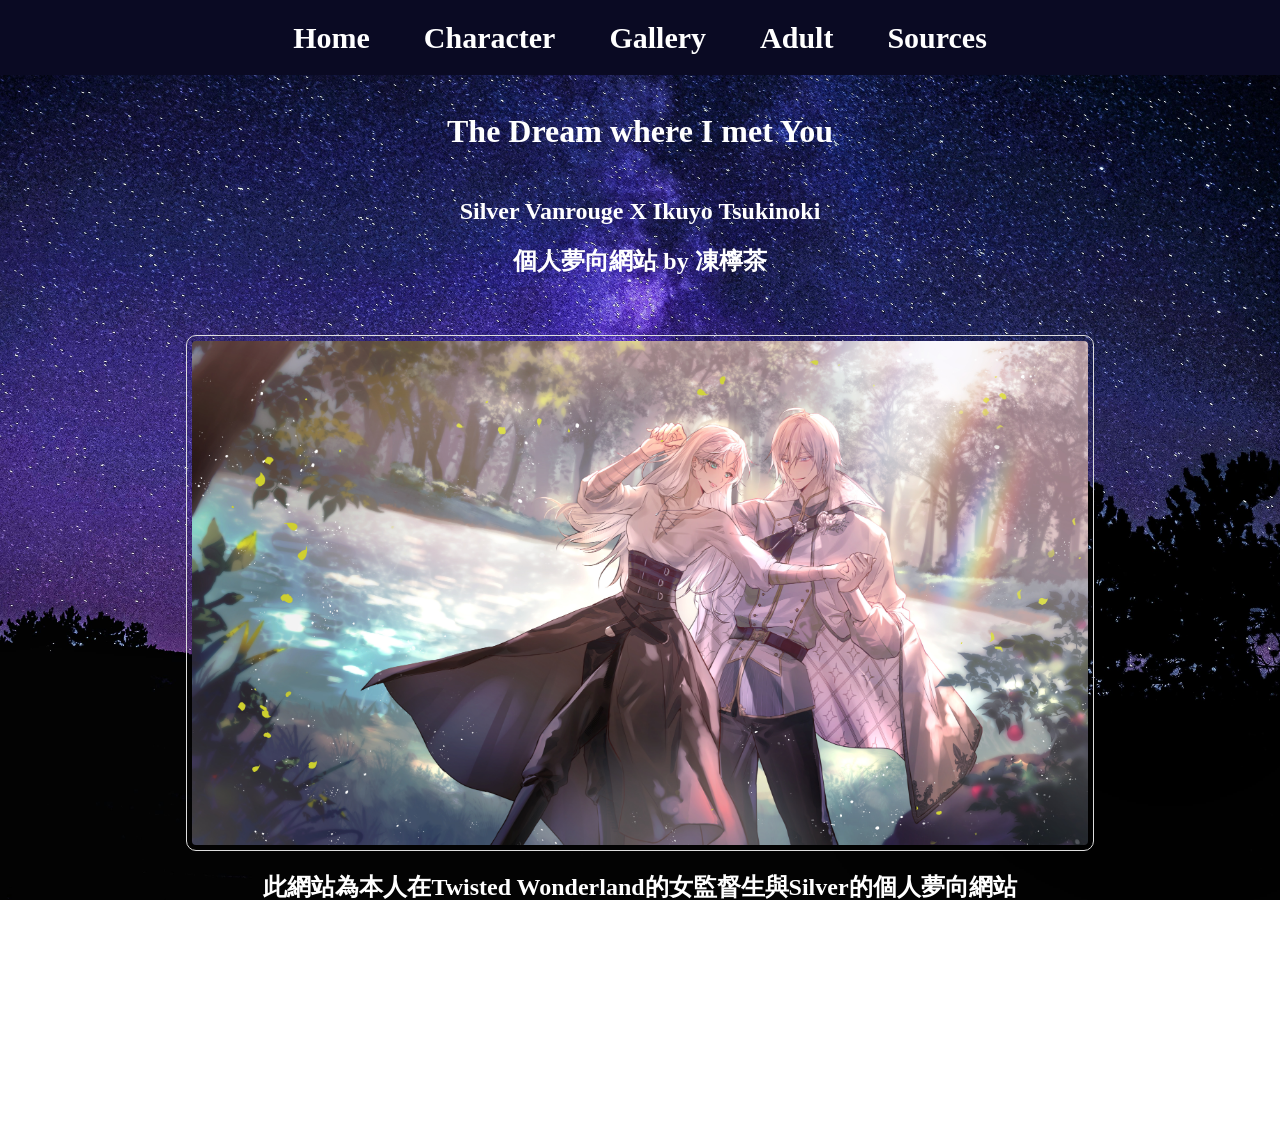
==== index.html @ f785f2b8 "init" ====
<!DOCTYPE html>
<html>
<head>
    <title>My First Web Page</title>
    <link rel="stylesheet" href="style.css">
    <script src="src/component/topBarComponent.js" type="text/javascript" defer></script>
    <script src="src/component/characterComponent.js" type="text/javascript" defer></script>
    <script src="src/component/galleryComponent.js" type="text/javascript" defer></script>
</head>
<body>
    <header-component></header-component>
    <div class="fade-in">
        <h1 class="title">The Dream where I met You</h1>
         <br>
        <h2 class="subtitle">Silver Vanrouge X Ikuyo Tsukinoki</h2>
        <h2 class="subtitle">個人夢向網站 by 凍檸茶</h2>
        <br>
        <img class="coverImage" src="src/images/coverImage.JPG">

        <h2>此網站為本人在Twisted Wonderland的女監督生與Silver的個人夢向網站</h2>
        <h2>網站內所有圖片、角色、設定皆為Twisted Wonderland官方所有，僅用於個人夢向創作</h2>
        <h2>不要拿我的圖片及內容，但可以拿我的code</h2>

        <h3>Thanks to:<br>
            米米克, KCN, 411cm, nel_kim_ <br>
            李檸之, Reika, 摸謎, Pink Up <br>
            末形未, 梢, Arisa <br>
        </h3>
        <!-- <p>This is my journey into web development.</p>
        <img src="myphoto.jpg" alt="My Photo"> -->

        <!-- <character-component></character-component> -->
    </div>
</body>
</html>
---- style.css ----
body {
    /* font-family: Arial, sans-serif; */
    background-image: url('src/images/skyBackground.jpg');
    background-repeat: no-repeat;
    background-size: cover;
    background-attachment: fixed;
    background-position: top center;
    color: #333;
    margin: 0;
    padding: 0;
}

h1 {
    color: #2c3e50;
    text-size-adjust: 180%;
    text-align: center;
    margin-top: 20px;
}

h2 {
    color: #ffffff;
    text-align: center;
    margin-top: 10px;
}

h3 {
    color: #ffffff;
    text-align: center;
    margin-top: 10px;
}
p {
    text-align: center;
    font-size: 18px;
}
img {
    display: block;
    margin: 20px auto;
    width: 200px;
    border-radius: 10px;
}
a {
    display: block;
    text-align: center;
    margin-top: 15px;
    text-decoration: none;
    color: #2980b9;
}
a:hover {
    color: #1abc9c;
}

.title {
    font-family: cursive;
    color: #ffffff;
    font-size: 2em;
    font-weight: bold;
    text-align: center;
    margin: 20px 0;
}

.coverImage {
    display: flex;
    margin: 20px auto;
    width: 70%;
    height: auto;
    border-radius: 10px;
    border: 1px solid #ddd;
    padding: 5px;
}

.grid {
    display: grid;
    grid-template-columns: repeat(12, 1fr);
}

.col-2 {
  grid-column: span 2;
}

.col-4 {
  grid-column: span 4;
}

.col-8 {
  grid-column: span 8;
}


@keyframes fadeIn {
            from { opacity: 0; transform: translateY(15px); }
            to { opacity: 1; transform: translateY(0); }
        }


@keyframes fadeInOpacity {
    0% {
        opacity: 0;
    }

    100% {
        opacity: 1;
    }
}

.fade-in {
    display: block;
    animation: fadeIn 1s ease forwards;
}
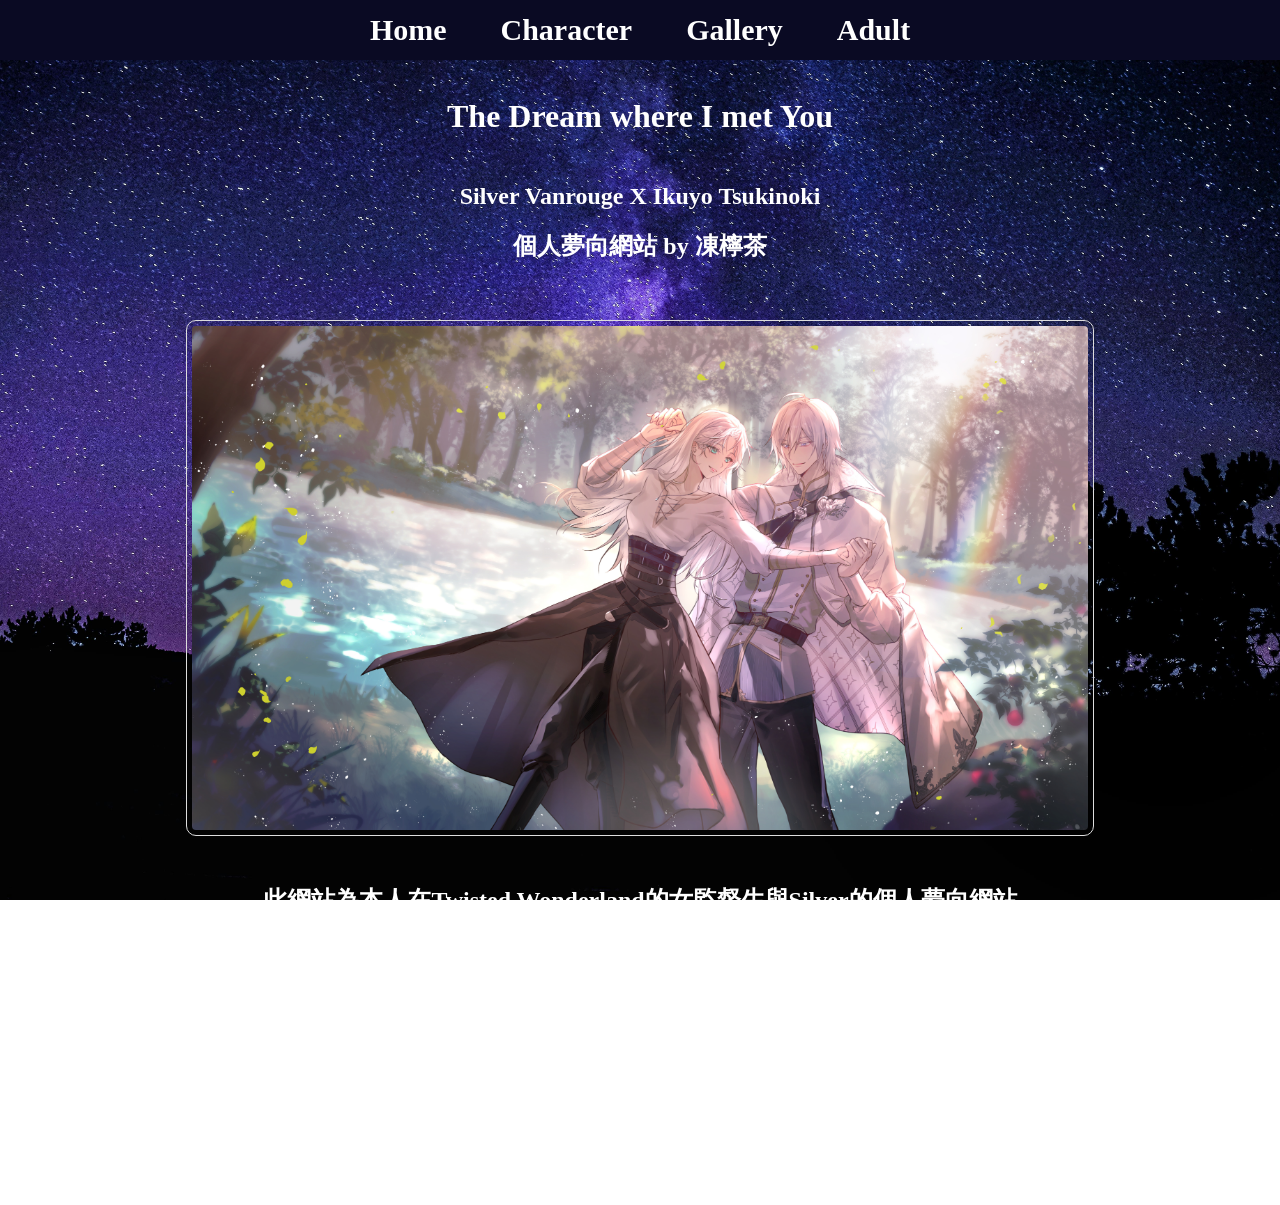
==== commit cd3f96e2: "View in same html" ====
--- a/index.html
+++ b/index.html
@@ -3,33 +3,19 @@
 <head>
     <title>My First Web Page</title>
     <link rel="stylesheet" href="style.css">
+    <!-- <script src="index.js" type="text/javascript"></script> -->
+    <script src="src/component/indexComponent.js" type="text/javascript" defer></script>
     <script src="src/component/topBarComponent.js" type="text/javascript" defer></script>
     <script src="src/component/characterComponent.js" type="text/javascript" defer></script>
     <script src="src/component/galleryComponent.js" type="text/javascript" defer></script>
 </head>
 <body>
+        <script src="index.js" type="text/javascript"></script>
+
     <header-component></header-component>
-    <div class="fade-in">
-        <h1 class="title">The Dream where I met You</h1>
-         <br>
-        <h2 class="subtitle">Silver Vanrouge X Ikuyo Tsukinoki</h2>
-        <h2 class="subtitle">個人夢向網站 by 凍檸茶</h2>
-        <br>
-        <img class="coverImage" src="src/images/coverImage.JPG">
-
-        <h2>此網站為本人在Twisted Wonderland的女監督生與Silver的個人夢向網站</h2>
-        <h2>網站內所有圖片、角色、設定皆為Twisted Wonderland官方所有，僅用於個人夢向創作</h2>
-        <h2>不要拿我的圖片及內容，但可以拿我的code</h2>
-
-        <h3>Thanks to:<br>
-            米米克, KCN, 411cm, nel_kim_ <br>
-            李檸之, Reika, 摸謎, Pink Up <br>
-            末形未, 梢, Arisa <br>
-        </h3>
-        <!-- <p>This is my journey into web development.</p>
-        <img src="myphoto.jpg" alt="My Photo"> -->
-
-        <!-- <character-component></character-component> -->
-    </div>
+    <index-component id="index"></index-component>
+    
+    <character-component id="character" style="display: none;"></character-component>
+    <gallery-component id="gallery" style="display: none;"></gallery-component>
 </body>
 </html>
--- a/style.css
+++ b/style.css
@@ -52,7 +52,7 @@
 .title {
     font-family: cursive;
     color: #ffffff;
-    font-size: 2em;
+    font-size-adjust: 180%;
     font-weight: bold;
     text-align: center;
     margin: 20px 0;
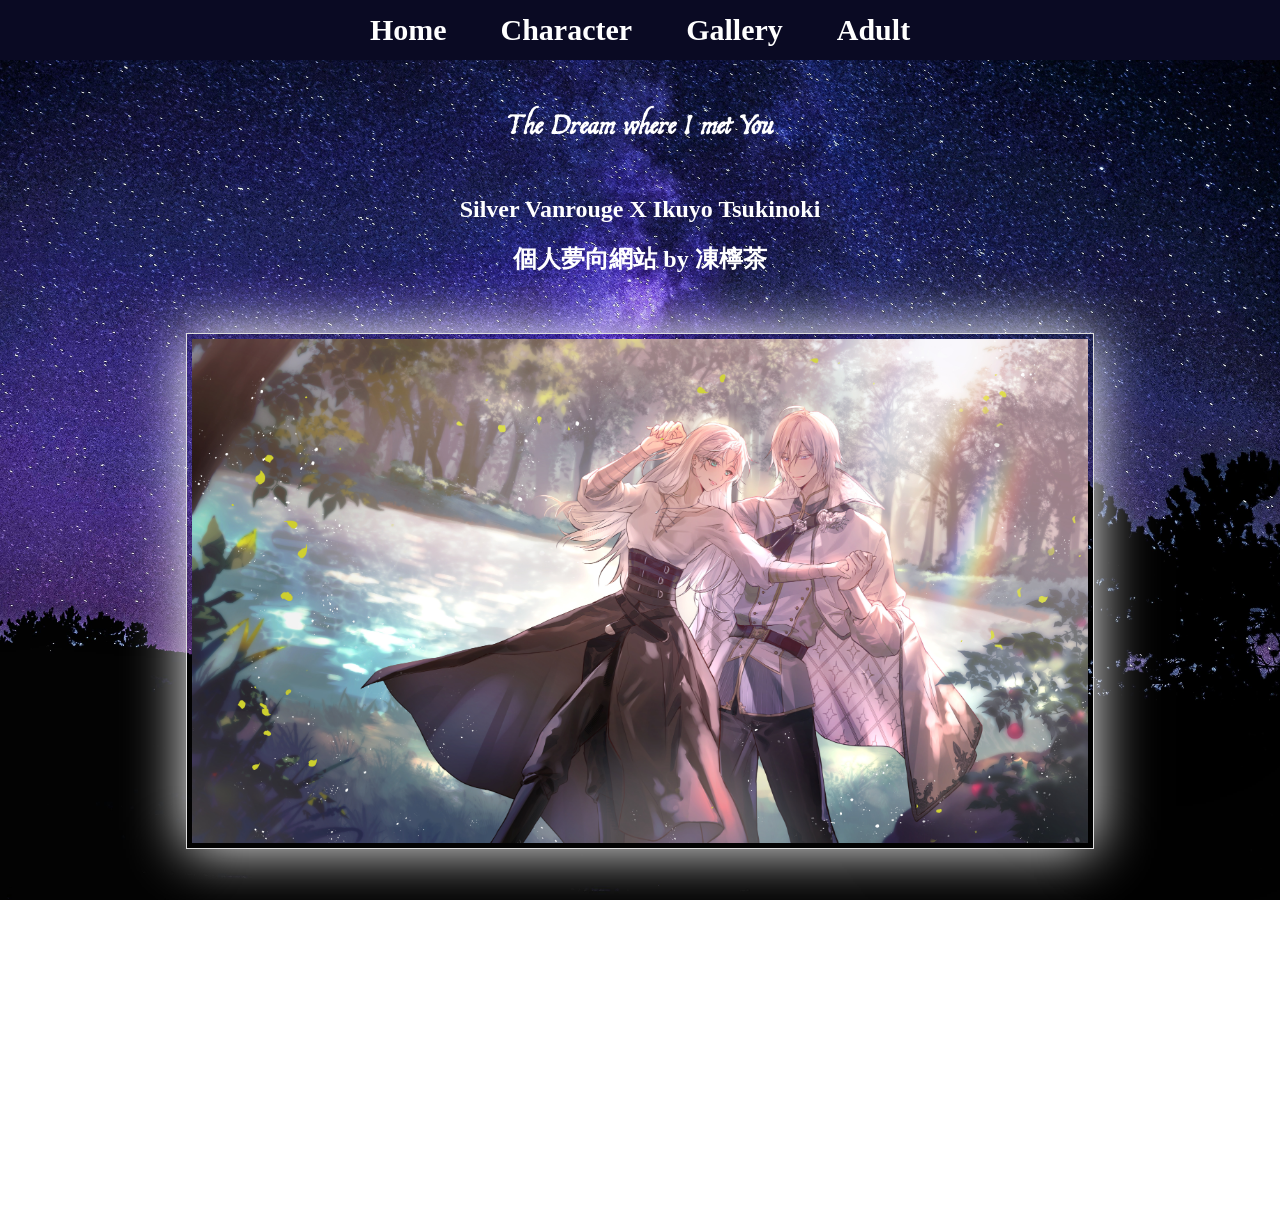
==== commit 076e382a: "adult content" ====
--- a/index.html
+++ b/index.html
@@ -1,21 +1,30 @@
 <!DOCTYPE html>
 <html>
 <head>
-    <title>My First Web Page</title>
+    <title>dream-sv</title>
+    <!-- Font -->
+    <link rel="preconnect" href="https://fonts.googleapis.com">
+    <link rel="preconnect" href="https://fonts.gstatic.com" crossorigin>
+    <link href="https://fonts.googleapis.com/css2?family=Estonia&display=swap" rel="stylesheet">
+
     <link rel="stylesheet" href="style.css">
     <!-- <script src="index.js" type="text/javascript"></script> -->
     <script src="src/component/indexComponent.js" type="text/javascript" defer></script>
     <script src="src/component/topBarComponent.js" type="text/javascript" defer></script>
     <script src="src/component/characterComponent.js" type="text/javascript" defer></script>
     <script src="src/component/galleryComponent.js" type="text/javascript" defer></script>
+    <script src="src/component/adultComponent.js" type="text/javascript" defer></script>
+    <script src="src/component/hiddenAdultComponent.js" type="text/javascript" defer></script>
 </head>
 <body>
-        <script src="index.js" type="text/javascript"></script>
+    <script src="index.js" type="text/javascript"></script>
 
     <header-component></header-component>
     <index-component id="index"></index-component>
-    
     <character-component id="character" style="display: none;"></character-component>
     <gallery-component id="gallery" style="display: none;"></gallery-component>
+    <adult-component #adult id="adult" style="display: none;"></adult-component>
+    <hidden-adult-component #hidden-adult id="hidden-adult" style="display: none;"></hidden-adult-component>
+
 </body>
 </html>
--- a/style.css
+++ b/style.css
@@ -32,12 +32,12 @@
     text-align: center;
     font-size: 18px;
 }
-img {
+/* img {
     display: block;
     margin: 20px auto;
     width: 200px;
     border-radius: 10px;
-}
+} */
 a {
     display: block;
     text-align: center;
@@ -50,9 +50,12 @@
 }
 
 .title {
-    font-family: cursive;
+    /* font-family: cursive; */
+    font-family: "Estonia", cursive;
+  font-style: normal;
     color: #ffffff;
-    font-size-adjust: 180%;
+    font-size: 40px;
+    /* font-size-adjust: 180%; */
     font-weight: bold;
     text-align: center;
     margin: 20px 0;
@@ -63,10 +66,27 @@
     margin: 20px auto;
     width: 70%;
     height: auto;
-    border-radius: 10px;
     border: 1px solid #ddd;
     padding: 5px;
+/* 
+    content: "";
+  background-image: url("https://ia601706.us.archive.org/8/items/mbid-bbeded36-8d04-4b3b-8b8b-6fa2e4fec570/mbid-bbeded36-8d04-4b3b-8b8b-6fa2e4fec570-27549132408.jpg");
+  background-size: cover;
+  filter: blur(30px) saturate(5); */
 }
+
+.coverImage-box {
+    -moz-box-shadow: 0 0 5px #fff;
+    -webkit-box-shadow: 0 0 5px #fff;
+    box-shadow: 0px 0px 55px #fff;
+}
+
+.estonia-regular {
+  font-family: "Estonia", cursive;
+  font-weight: 400;
+  font-style: normal;
+}
+
 
 .grid {
     display: grid;
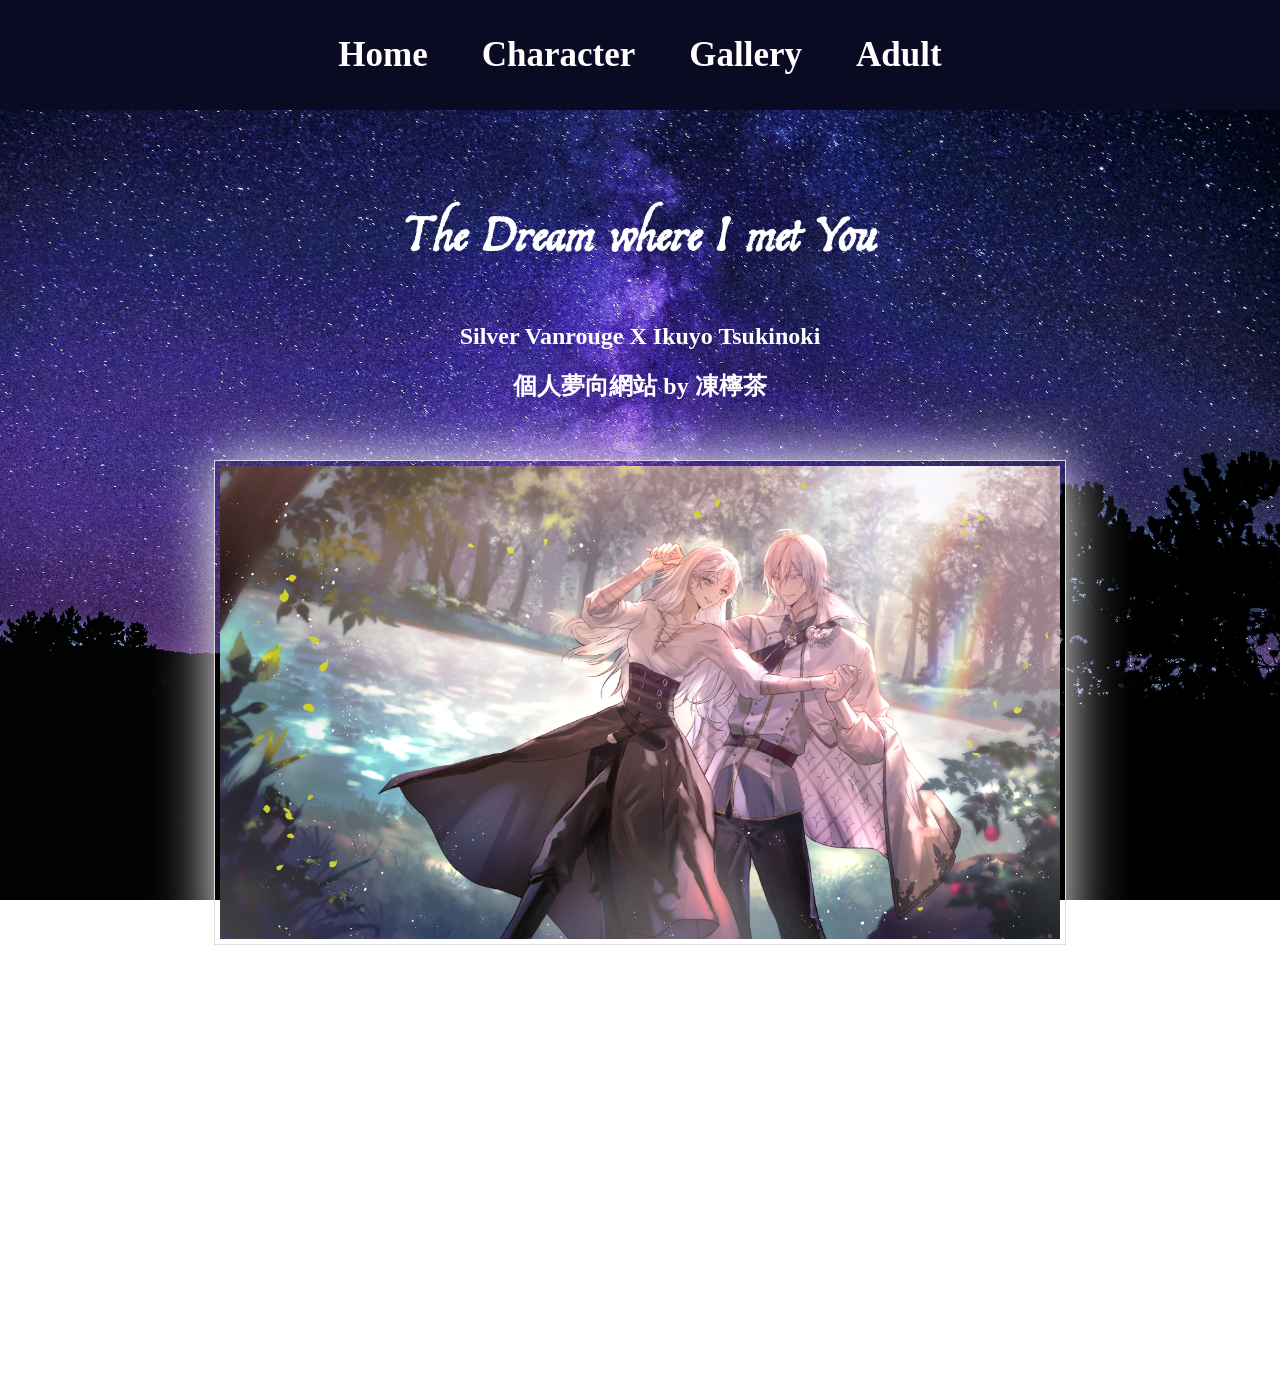
==== commit ed3048db: "lots of adjustment" ====
--- a/index.html
+++ b/index.html
@@ -2,10 +2,11 @@
 <html>
 <head>
     <title>dream-sv</title>
+    <link rel="icon" type="image/x-icon" href="./src/images/danceChibi.PNG">
     <!-- Font -->
     <link rel="preconnect" href="https://fonts.googleapis.com">
     <link rel="preconnect" href="https://fonts.gstatic.com" crossorigin>
-    <link href="https://fonts.googleapis.com/css2?family=Estonia&display=swap" rel="stylesheet">
+    <link href="https://fonts.googleapis.com/css2?family=Estonia&family=Fleur+De+Leah&display=swap" rel="stylesheet">
 
     <link rel="stylesheet" href="style.css">
     <!-- <script src="index.js" type="text/javascript"></script> -->
@@ -18,13 +19,16 @@
 </head>
 <body>
     <script src="index.js" type="text/javascript"></script>
+    <header-component></header-component>
 
-    <header-component></header-component>
-    <index-component id="index"></index-component>
-    <character-component id="character" style="display: none;"></character-component>
-    <gallery-component id="gallery" style="display: none;"></gallery-component>
-    <adult-component #adult id="adult" style="display: none;"></adult-component>
-    <hidden-adult-component #hidden-adult id="hidden-adult" style="display: none;"></hidden-adult-component>
+    <div style="padding: 40px 40px 80px 40px;">
+        <index-component id="index"></index-component>
+        <character-component id="character" style="display: none;"></character-component>
+        <gallery-component id="gallery" style="display: none;"></gallery-component>
+        <adult-component #adult id="adult" style="display: none;"></adult-component>
+        <hidden-adult-component #hidden-adult id="hidden-adult" style="display: none;"></hidden-adult-component>
+    </div>
+    
 
 </body>
 </html>
--- a/style.css
+++ b/style.css
@@ -52,9 +52,9 @@
 .title {
     /* font-family: cursive; */
     font-family: "Estonia", cursive;
-  font-style: normal;
+    font-style: normal;
     color: #ffffff;
-    font-size: 40px;
+    font-size: 70px;
     /* font-size-adjust: 180%; */
     font-weight: bold;
     text-align: center;
@@ -87,6 +87,11 @@
   font-style: normal;
 }
 
+.fleur-de-leah-regular {
+  font-family: "Fleur De Leah", cursive;
+  font-weight: 400;
+  font-style: normal;
+}
 
 .grid {
     display: grid;
@@ -105,11 +110,25 @@
   grid-column: span 8;
 }
 
+.scroll-to-top-button {
+    position: fixed;
+    align-items: right;
+    bottom: 20px;
+    right: 20px;
+    z-index: 1000;
+    background-color: rgb(101, 76, 175);
+    color: white;
+    border: none;
+    padding: 30px 30px 30px;
+    border-radius: 20px;
+    cursor: text;
+    font-size: 30px;
+}
 
 @keyframes fadeIn {
-            from { opacity: 0; transform: translateY(15px); }
-            to { opacity: 1; transform: translateY(0); }
-        }
+    from { opacity: 0; transform: translateY(20px); }
+    to { opacity: 1; transform: translateY(0); }
+}
 
 
 @keyframes fadeInOpacity {
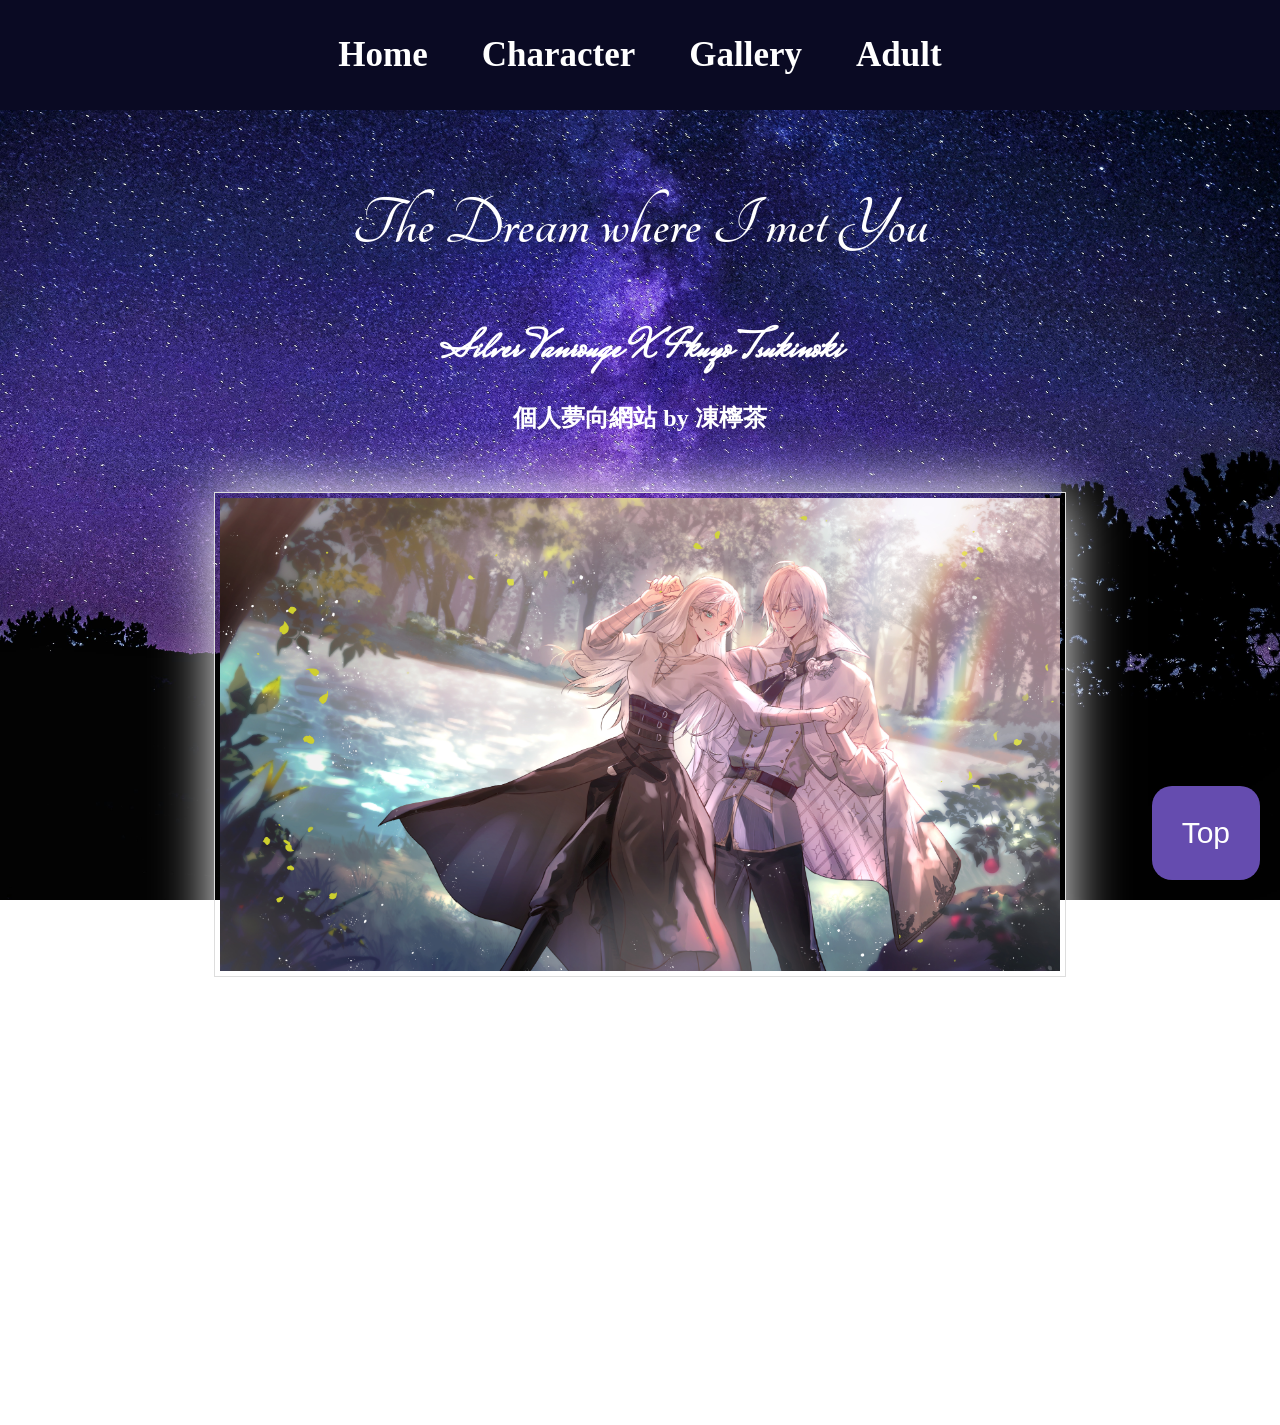
==== commit 04427d82: "tidy" ====
--- a/index.html
+++ b/index.html
@@ -6,8 +6,7 @@
     <!-- Font -->
     <link rel="preconnect" href="https://fonts.googleapis.com">
     <link rel="preconnect" href="https://fonts.gstatic.com" crossorigin>
-    <link href="https://fonts.googleapis.com/css2?family=Estonia&family=Fleur+De+Leah&display=swap" rel="stylesheet">
-
+    <link href="https://fonts.googleapis.com/css2?family=Carattere&family=Estonia&family=Fleur+De+Leah&family=Mrs+Saint+Delafield&family=Tangerine:wght@400;700&display=swap" rel="stylesheet">
     <link rel="stylesheet" href="style.css">
     <!-- <script src="index.js" type="text/javascript"></script> -->
     <script src="src/component/indexComponent.js" type="text/javascript" defer></script>
@@ -28,6 +27,8 @@
         <adult-component #adult id="adult" style="display: none;"></adult-component>
         <hidden-adult-component #hidden-adult id="hidden-adult" style="display: none;"></hidden-adult-component>
     </div>
+
+    <button class="scroll-to-top-button" onclick="scrollToTop()" id="scrollTopBtn" title="Go to top">Top</button>
     
 
 </body>
--- a/style.css
+++ b/style.css
@@ -8,13 +8,6 @@
     color: #333;
     margin: 0;
     padding: 0;
-}
-
-h1 {
-    color: #2c3e50;
-    text-size-adjust: 180%;
-    text-align: center;
-    margin-top: 20px;
 }
 
 h2 {
@@ -51,11 +44,24 @@
 
 .title {
     /* font-family: cursive; */
-    font-family: "Estonia", cursive;
+    font-family: "Tangerine", cursive;
     font-style: normal;
     color: #ffffff;
     font-size: 70px;
     /* font-size-adjust: 180%; */
+    text-align: center;
+    margin: 20px 0;
+    color: #ffffff;
+    text-size-adjust: 180%;
+    text-align: center;
+    margin-top: 20px;
+}
+
+.sv-subtitle {
+    font-family: "Mrs Saint Delafield", cursive;
+    font-style: normal;
+    color: #ffffff;
+    font-size: 40px;
     font-weight: bold;
     text-align: center;
     margin: 20px 0;
@@ -92,6 +98,31 @@
   font-weight: 400;
   font-style: normal;
 }
+
+.mrs-saint-delafield-regular {
+  font-family: "Mrs Saint Delafield", cursive;
+  font-weight: 400;
+  font-style: normal;
+}
+
+.carattere-regular {
+  font-family: "Carattere", cursive;
+  font-weight: 400;
+  font-style: normal;
+}
+
+.tangerine-regular {
+  font-family: "Tangerine", cursive;
+  font-weight: 400;
+  font-style: normal;
+}
+
+.tangerine-bold {
+  font-family: "Tangerine", cursive;
+  font-weight: 700;
+  font-style: normal;
+}
+
 
 .grid {
     display: grid;
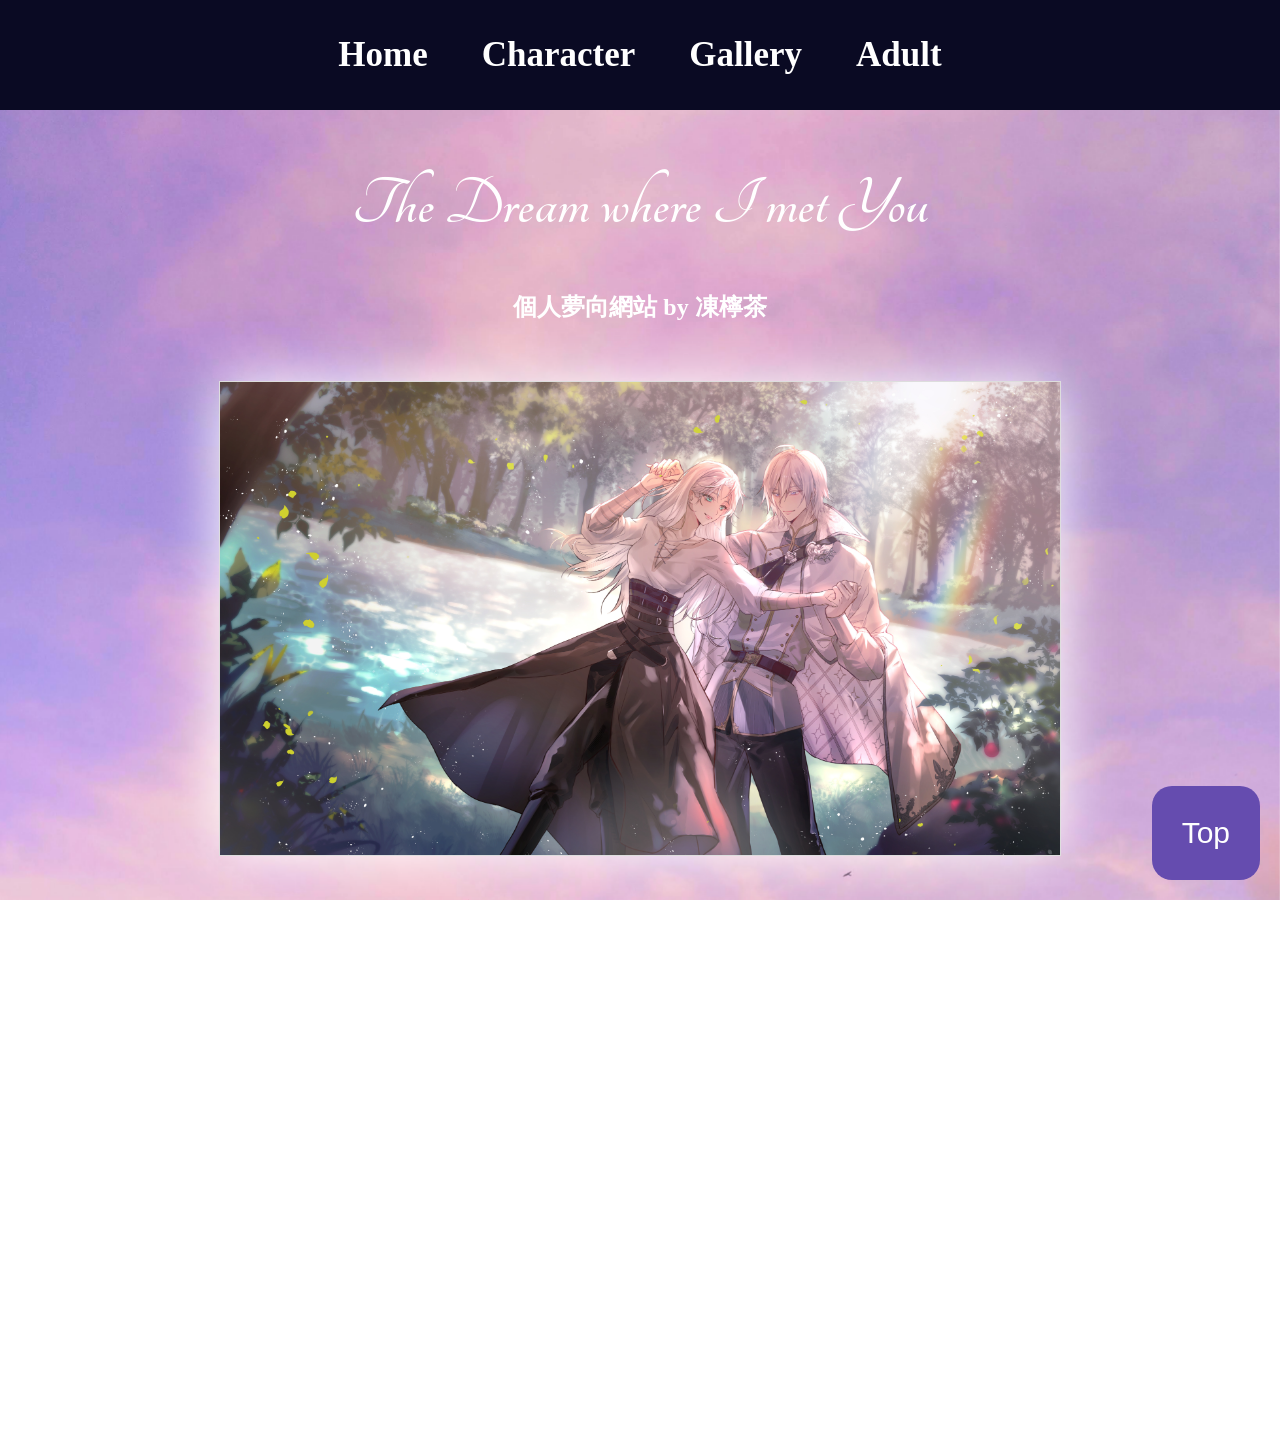
==== commit 6b062cc7: "make stack gallery" ====
--- a/index.html
+++ b/index.html
@@ -7,6 +7,7 @@
     <link rel="preconnect" href="https://fonts.googleapis.com">
     <link rel="preconnect" href="https://fonts.gstatic.com" crossorigin>
     <link href="https://fonts.googleapis.com/css2?family=Carattere&family=Estonia&family=Fleur+De+Leah&family=Mrs+Saint+Delafield&family=Tangerine:wght@400;700&display=swap" rel="stylesheet">
+<link rel="stylesheet" href="https://fonts.googleapis.com/css2?family=Material+Symbols+Outlined:opsz,wght,FILL,GRAD@24,400,0,0&icon_names=keyboard_double_arrow_up" />
     <link rel="stylesheet" href="style.css">
     <!-- <script src="index.js" type="text/javascript"></script> -->
     <script src="src/component/indexComponent.js" type="text/javascript" defer></script>
@@ -20,7 +21,7 @@
     <script src="index.js" type="text/javascript"></script>
     <header-component></header-component>
 
-    <div style="padding: 40px 40px 80px 40px;">
+    <div style="margin: 40px 40px 80px 40px;">
         <index-component id="index"></index-component>
         <character-component id="character" style="display: none;"></character-component>
         <gallery-component id="gallery" style="display: none;"></gallery-component>
@@ -28,6 +29,12 @@
         <hidden-adult-component #hidden-adult id="hidden-adult" style="display: none;"></hidden-adult-component>
     </div>
 
+    <!-- <div class="scroll-to-top-button">
+        <span class="material-symbols-outlined">
+        keyboard_double_arrow_up
+        </span>
+    </div> -->
+    
     <button class="scroll-to-top-button" onclick="scrollToTop()" id="scrollTopBtn" title="Go to top">Top</button>
     
 
--- a/style.css
+++ b/style.css
@@ -1,5 +1,4 @@
-body {
-    /* font-family: Arial, sans-serif; */
+/* body {
     background-image: url('src/images/skyBackground.jpg');
     background-repeat: no-repeat;
     background-size: cover;
@@ -8,6 +7,23 @@
     color: #333;
     margin: 0;
     padding: 0;
+} */
+
+body::before {
+    content: "";
+    position: fixed;
+    inset: 0;
+
+    background-image: url('src/images/morningSky2.jpg');
+    background-repeat: no-repeat;
+    background-size: cover;
+    background-position: top center;
+
+    z-index: -1;
+}
+
+body {
+    margin: 0;
 }
 
 h2 {
@@ -48,10 +64,8 @@
     font-style: normal;
     color: #ffffff;
     font-size: 70px;
-    /* font-size-adjust: 180%; */
     text-align: center;
     margin: 20px 0;
-    color: #ffffff;
     text-size-adjust: 180%;
     text-align: center;
     margin-top: 20px;
@@ -61,7 +75,7 @@
     font-family: "Mrs Saint Delafield", cursive;
     font-style: normal;
     color: #ffffff;
-    font-size: 40px;
+    font-size: 60px;
     font-weight: bold;
     text-align: center;
     margin: 20px 0;
@@ -73,7 +87,6 @@
     width: 70%;
     height: auto;
     border: 1px solid #ddd;
-    padding: 5px;
 /* 
     content: "";
   background-image: url("https://ia601706.us.archive.org/8/items/mbid-bbeded36-8d04-4b3b-8b8b-6fa2e4fec570/mbid-bbeded36-8d04-4b3b-8b8b-6fa2e4fec570-27549132408.jpg");
@@ -156,11 +169,18 @@
     font-size: 30px;
 }
 
+.material-symbols-outlined {
+  font-variation-settings:
+  'FILL' 0,
+  'wght' 400,
+  'GRAD' 0,
+  'opsz' 24
+}
+
 @keyframes fadeIn {
     from { opacity: 0; transform: translateY(20px); }
     to { opacity: 1; transform: translateY(0); }
 }
-
 
 @keyframes fadeInOpacity {
     0% {
